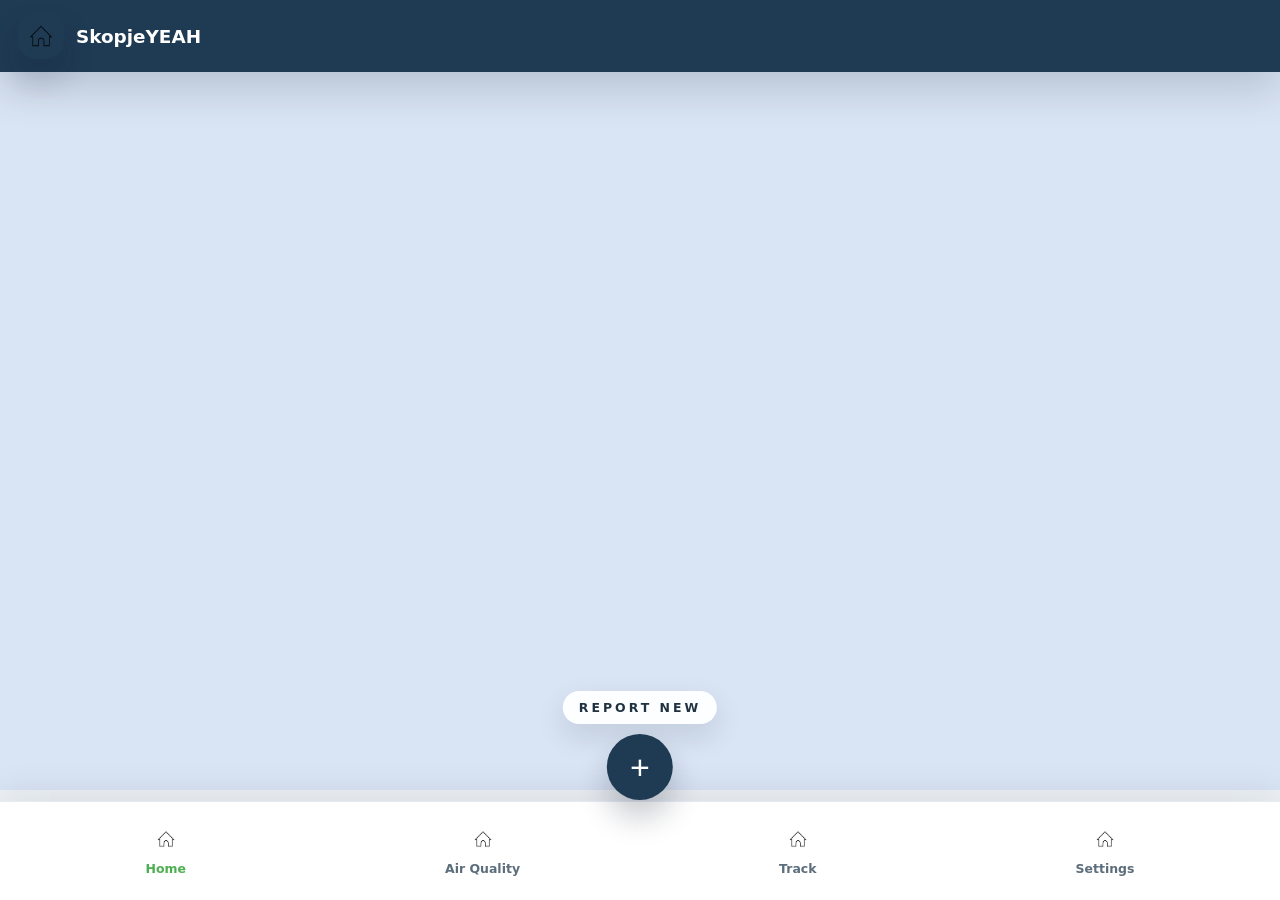
==== index.html @ 0973ab6b "Fix link case sensitivity in index.html" ====
<!DOCTYPE html>
<html>
<head>
    <meta charset="UTF-8">
    <meta name="viewport" content="width=device-width, initial-scale=1.0">
    <title>SkopjeYeah</title>
    <link rel="stylesheet" href="https://unpkg.com/leaflet/dist/leaflet.css" />
    <link rel="stylesheet" href="style.css">
</head>
<body>
    
    <header id="home" class="top-bar">
        <div class="brand">
            <span class="brand-mark"><img src="logo.png"></span>
            <span class="brand-text">SkopjeYEAH</span>
        </div>
    
    </header>

    <div id="map"></div>

    <div class="report-action">
        <div class="report-label">REPORT NEW</div>
        <button id="reportBtn" onclick="openSheet()">+</button>
    </div>

    <footer class="bottom-nav">
        <a href="index.html#home" class="nav-item active"><span class="nav-icon"><img src="home_ico.png" alt="Home"></span><span>Home</span></a>
        <a href="AirQuality.html" class="nav-item"><span class="nav-icon"><img src="air_quality_ico.png" alt="Air Quality"></span><span>Air Quality</span></a>
        <a href="Track.html" class="nav-item"><span class="nav-icon"><img src="track_ico.png" alt="Track"></span><span>Track</span></a>
        <a href="#" class="nav-item"><span class="nav-icon"><img src="settings_ico.png" alt="Settings"></span><span>Settings</span></a>
    </footer>

    <div id="reportSheet" class="sheet hidden">
        <div class="sheet-handle"></div>
        <div class="sheet-header">
            <div>
                <h3 id="sheetTitle">Create New Report</h3>
                <p id="sheetSubTitle" class="sheet-subtitle">Choose a report type</p>
            </div>
            <button class="sheet-close" onclick="closeSheet()">×</button>
        </div>

        <div id="reportSelect" class="report-step">
            <button class="report-type" onclick="selectCategory('Illegal Landfill', this)">
                <span class="report-icon"><img src="landfill_ico.png"></span>
                <span class="report-name">Illegal Landfill</span>
                <span class="report-caption">Report illegal waste disposal</span>
            </button>
            <button class="report-type" onclick="selectCategory('Full Container', this)">
                <span class="report-icon"><img src="dumpster_ico.png"></span>
                <span class="report-name">Mark Dumpster</span>
                <span class="report-caption">Flag (overflowing) public dumpsters</span>
            </button>
        </div>

        <div id="reportFormL" class="report-step hidden">
            <p class="selected-label" id="selectedTypeLabel">Select a report type</p>
            <input id="reportDescriptionL" type="text" placeholder="Describe the location or issue" />
            <label class="checkbox-label"><input id="reportFullCheckboxL" type="checkbox" />Urgent</label>
            <label class="upload-label">
                Add photo
                <input id="reportImageL" type="file" accept="image/*" onchange="previewReportImage(event)" />
            </label>
            <img id="previewImageL" class="preview-image hidden" src="" alt="Report preview" />
            <p class="hint-text">Tap the map to choose the report location.</p>
            <button id="confirmReportBtnL" onclick="confirmReport()">Submit</button>
        </div>

        <div id="reportFormD" class="report-step hidden">
            <p class="selected-label" id="selectedTypeLabelD">Select a report type</p>
            <input id="reportDescriptionD" type="text" placeholder="Describe the location or issue" />
            <label class="checkbox-label"><input id="reportFullCheckboxD" type="checkbox" /> Mark as full</label>
            <p class="hint-text">Tap the map to choose the report location.</p>
            <button id="confirmReportBtnD" onclick="confirmReport()">Submit</button>
        </div>
    </div>

    <script src="https://unpkg.com/leaflet/dist/leaflet.js"></script>
    
    <script src="https://www.gstatic.com/firebasejs/9.23.0/firebase-app-compat.js"></script>
    <script src="https://www.gstatic.com/firebasejs/9.23.0/firebase-firestore-compat.js"></script>
    <script src="https://www.gstatic.com/firebasejs/9.23.0/firebase-analytics-compat.js"></script>
    
    <script>
        const firebaseConfig = {
            apiKey: "AIzaSyC_QZc-m7gmNjaOUFm3xAI6c3KCOE4YghU",
            authDomain: "skopjeyeah.firebaseapp.com",
            projectId: "skopjeyeah",
            storageBucket: "skopjeyeah.firebasestorage.app",
            messagingSenderId: "70994576403",
            appId: "1:70994576403:web:b4c20356fae69c69bfebe6",
            measurementId: "G-T2XG7RFMBR"
        };

        firebase.initializeApp(firebaseConfig);
        const db = firebase.firestore();
        const analytics = firebase.analytics();

        window.db = db;
        window.analytics = analytics;
    </script>

    <script defer src="script.js"></script>

</body>
</html>
---- style.css ----
/* style.css */
body {
  margin: 0;
  padding: 0;
  font-family: 'Inter', system-ui, -apple-system, BlinkMacSystemFont, 'Segoe UI', sans-serif;
  background-color: #eef2f6;
  color: #172937;
}

.top-bar {
  position: fixed;
  top: 0;
  left: 0;
  right: 0;
  height: 72px;
  background: #1f3a53;
  display: flex;
  align-items: center;
  justify-content: space-between;
  padding: 0 18px;
  z-index: 1002;
  box-shadow: 0 18px 42px rgba(15, 23, 42, 0.16);
}

.brand {
  display: flex;
  align-items: center;
  gap: 12px;
}

.brand-mark {
  width: 46px;
  height: 46px;
  border-radius: 18px;
  display: grid;
  place-items: center;
  color: white;
  font-weight: 700;
  box-shadow: 0 18px 32px rgba(15, 23, 42, 0.18);
}

.brand-mark img {
  width: 32px;
  height: 32px;
  object-fit: contain;
}

.brand-text {
  color: white;
  font-size: 1.15rem;
  font-weight: 700;
}

.menu-btn {
  width: 44px;
  height: 44px;
  border: none;
  background: transparent;
  display: flex;
  flex-direction: column;
  justify-content: space-between;
  padding: 10px 0;
  cursor: pointer;
}

.menu-btn span {
  display: block;
  width: 24px;
  height: 3px;
  border-radius: 999px;
  background: white;
}

#map {
  margin-top: 72px;
  height: calc(100vh - 72px - 110px);
  width: 100%;
  background-color: #d9e4f4;
}

.report-action {
  position: fixed;
  left: 50%;
  bottom: 100px;
  transform: translateX(-50%);
  display: flex;
  flex-direction: column;
  align-items: center;
  gap: 10px;
  z-index: 1001;
  pointer-events: none;
}

#reportFormL{
  padding: 5px;
}
#reportFormD {
  padding: 5px;
}
.report-label {
  font-size: 0.78rem;
  letter-spacing: 0.24em;
  text-transform: uppercase;
  font-weight: 800;
  background: rgba(255, 255, 255, 0.95);
  color: #1f3241;
  padding: 9px 16px;
  border-radius: 999px;
  box-shadow: 0 12px 30px rgba(15, 23, 42, 0.12);
  pointer-events: auto;
}

.sheet {
  position: fixed;
  left: 0;
  right: 0;
  bottom: 0;
  width: 100%;
  background: white;
  border-radius: 32px 32px 0 0;
  box-shadow: 0 -16px 40px rgba(15, 23, 42, 0.16);
  z-index: 1100;
  max-height: 80vh;
  overflow: hidden;
  transition: transform 0.24s ease, opacity 0.24s ease;
}

.sheet.hidden {
  transform: translateY(100%);
  opacity: 0;
}

.sheet-handle {
  width: 44px;
  height: 6px;
  background: #d8e3ed;
  border-radius: 999px;
  margin: 12px auto 8px;
}

.sheet-header {
  display: flex;
  justify-content: space-between;
  align-items: flex-start;
  padding: 0 18px 12px;
}

.sheet-header h3 {
  margin: 0;
  font-size: 1.4rem;
}

.sheet-subtitle {
  margin: 6px 0 0;
  color: #5c6d7c;
  font-size: 0.95rem;
}

.sheet-close {
  border: none;
  background: rgba(15, 23, 42, 0.06);
  width: 36px;
  height: 36px;
  border-radius: 50%;
  color: #657785;
  font-size: 1.2rem;
  cursor: pointer;
}

.sheet-close:hover {
  background: rgba(15, 23, 42, 0.12);
}

.upload-label {
  display: block;
  margin: 14px 0 0;
  font-weight: 700;
  color: #172937;
}

.upload-label input[type="file"] {
  display: block;
  margin-top: 10px;
}

.preview-image {
  width: 100%;
  border-radius: 18px;
  margin-top: 14px;
  object-fit: cover;
  max-height: 220px;
}

#reportBtn {
  pointer-events: auto;
  background-color: #1f3a53;
  color: white;
  border: none;
  width: 66px;
  height: 66px;
  border-radius: 50%;
  font-size: 34px;
  cursor: pointer;
  box-shadow: 0 18px 30px rgba(15, 23, 42, 0.22);
  display: flex;
  align-items: center;
  justify-content: center;
  padding: 5px;
}

#reportBtn:hover {
  background-color: #173246;
}

.bottom-nav {
  position: fixed;
  left: 0;
  right: 0;
  bottom: 0;
  height: 98px;
  display: flex;
  justify-content: space-around;
  align-items: center;
  background: white;
  border-top: 1px solid #e6ebf2;
  padding: 0 16px;
  z-index: 1000;
  box-shadow: 0 -10px 32px rgba(15, 23, 42, 0.08);
}

.nav-item {
  display: flex;
  flex-direction: column;
  align-items: center;
  gap: 6px;
  font-size: 0.78rem;
  color: #5c6d7c;
  text-decoration: none;
  font-weight: 700;
}

.nav-item.active {
  color: #4caf50;
}

.nav-icon {
  font-size: 1rem;
}

.nav-icon img {
  width: 24px;
  height: 24px;
  object-fit: contain;
}

.modal {
  display: none;
  position: fixed;
  inset: 0;
  z-index: 1100;
  background-color: rgba(12, 23, 39, 0.52);
  backdrop-filter: blur(12px);
}

.modal-content {
  position: absolute;
  left: 50%;
  top: 50%;
  transform: translate(-50%, -50%);
  width: min(92vw, 420px);
  padding: 28px 22px 22px;
  background: white;
  border-radius: 32px;
  box-shadow: 0 30px 60px rgba(15, 23, 42, 0.18);
}

.close-modal {
  position: absolute;
  top: 18px;
  right: 18px;
  border: none;
  background: rgba(15, 23, 42, 0.06);
  width: 34px;
  height: 34px;
  border-radius: 50%;
  color: #657785;
  font-size: 1.2rem;
  cursor: pointer;
}

.close-modal:hover {
  background: rgba(15, 23, 42, 0.12);
}

.modal-content h3 {
  margin: 0 0 18px;
  font-size: 1.6rem;
  letter-spacing: -0.03em;
  color: #172937;
}

.report-step {
  display: grid;
  gap: 16px;
  padding: 0 5px;
}

.report-step:first-of-type {
  grid-template-columns: repeat(2, minmax(0, 1fr));
}

.report-type {
  display: grid;
  gap: 10px;
  padding: 20px 18px;
  margin: 5px;
  border: 1px solid #e5ebf5;
  border-radius: 24px;
  background: #f8fbff;
  box-shadow: 0 18px 35px rgba(15, 23, 42, 0.08);
  color: #1f4258;
  text-align: left;
  cursor: pointer;
  width: calc(100% - 10px);
  transition: transform 0.2s ease, background-color 0.2s ease, border-color 0.2s ease;
}

.report-type:hover,
.report-type.selected {
  background: #d0f5df;
  transform: translateY(-2px);
  border-color: #b5d7f2;
}

.report-type.selected {
  box-shadow: 0 24px 40px rgba(15, 23, 42, 0.12);
}

.report-icon {
  font-size: 1.4rem;
}

.report-icon img {
  width: 32px;
  height: 32px;
  object-fit: contain;
}

.report-name {
  font-size: 1rem;
  font-weight: 700;
}

.report-caption {
  margin-top: 4px;
  font-size: 0.9rem;
  color: #5e7186;
}

.selected-label {
  margin: 0;
  font-size: 0.94rem;
  font-weight: 700;
  color: #172937;
}

.modal-content input[type="text"] {
  width: 100%;
  padding: 14px 16px;
  border: 1px solid #d9dfea;
  border-radius: 16px;
  font-size: 1rem;
  color: #172937;
}

.checkbox-label {
  display: flex;
  align-items: center;
  gap: 12px;
  margin-top: 12px;
  font-size: 0.95rem;
  font-weight: 700;
  color: #172937;
}

.checkbox-label input {
  width: 18px;
  height: 18px;
}

.hint-text {
  margin: 6px 0 0;
  font-size: 0.92rem;
  color: #6d7d8d;
}

#confirmReportBtn {
  width: 100%;
  padding: 16px 18px;
  margin-top: 16px;
  border: none;
  border-radius: 18px;
  background: #4caf50;
  color: white;
  font-size: 1rem;
  font-weight: 700;
  cursor: pointer;
}

#confirmReportBtn:hover {
  background: #3f9d42;
}

.pin-icon {
  position: relative;
  display: flex;
  flex-direction: column;
  align-items: center;
  color: var(--pin-color, #42a5f5);
}

.pin-badge {
  width: 36px;
  height: 36px;
  border-radius: 16px;
  display: grid;
  place-items: center;
  color: white;
  background: var(--pin-color, #42a5f5);
  font-size: 12px;
  box-shadow: 0 12px 24px rgba(15, 23, 42, 0.18);
}

.pin-tail {
  width: 14px;
  height: 14px;
  border-radius: 4px;
  background: var(--pin-color, #42a5f5);
  transform: rotate(45deg);
  margin-top: -4px;
}

.pin-icon.urgent .pin-badge {
  box-shadow: 0 0 0 4px rgba(244, 67, 54, 0.22);
}

.bottom-nav a.active .nav-icon,
.bottom-nav a.active {
  color: #4caf50;
}

.bottom-nav a:hover {
  color: #4caf50;
}

.hidden {
  display: none;
}

.aq-details {
    max-width: 940px;
    margin: 16px auto 90px;
    padding: 18px 16px;
    background-color: #ffffff;
    border-radius: 16px;
    box-shadow: 0 12px 28px rgba(0, 0, 0, 0.08);
    color: #1c2a35;
}

.aq-details h2 {
    margin-top: 0;
    font-size: 1.4rem;
}

.track-page {
  padding: 18px 16px 120px;
  margin-top: 72px;
}

.track-intro {
  display: flex;
  flex-direction: column;
  gap: 10px;
  margin-bottom: 20px;
}

.track-intro h1 {
  margin: 0;
  font-size: 1.8rem;
}

.track-intro p {
  margin: 0;
  color: #5c6d7c;
}

.track-list {
  display: grid;
  gap: 16px;
}

.track-card {
  background: white;
  border-radius: 22px;
  padding: 18px;
  box-shadow: 0 20px 45px rgba(15, 23, 42, 0.08);
}

.track-card h3 {
  margin: 0 0 10px;
  font-size: 1.1rem;
}

.track-card p {
  margin: 0;
  color: #5c6d7c;
}

.status-bar {
  height: 12px;
  border-radius: 999px;
  background: #e6edf6;
  overflow: hidden;
  margin: 14px 0;
}

.status-fill {
  height: 100%;
  border-radius: 999px;
  background: linear-gradient(90deg, #4caf50 0%, #8bc34a 100%);
  transition: width 0.25s ease;
}

.track-meta {
  display: flex;
  justify-content: space-between;
  gap: 16px;
  margin-top: 10px;
  color: #5c6d7c;
  font-size: 0.92rem;
}

.loading-card {
  padding: 24px;
  background: white;
  border-radius: 24px;
  text-align: center;
  color: #5c6d7c;
  box-shadow: 0 20px 45px rgba(15, 23, 42, 0.08);
}

.aq-summary {
    display: flex;
    align-items: center;
    gap: 12px;
    margin: 12px 0;
    flex-wrap: wrap;
}

.aq-value {
    font-size: 1.2rem;
    font-weight: 700;
    color: #d95f0e;
}

.aq-details ul {
    margin: 12px 0;
    padding-left: 18px;
}

.aq-details p {
    margin: 0;
    line-height: 1.6;
}
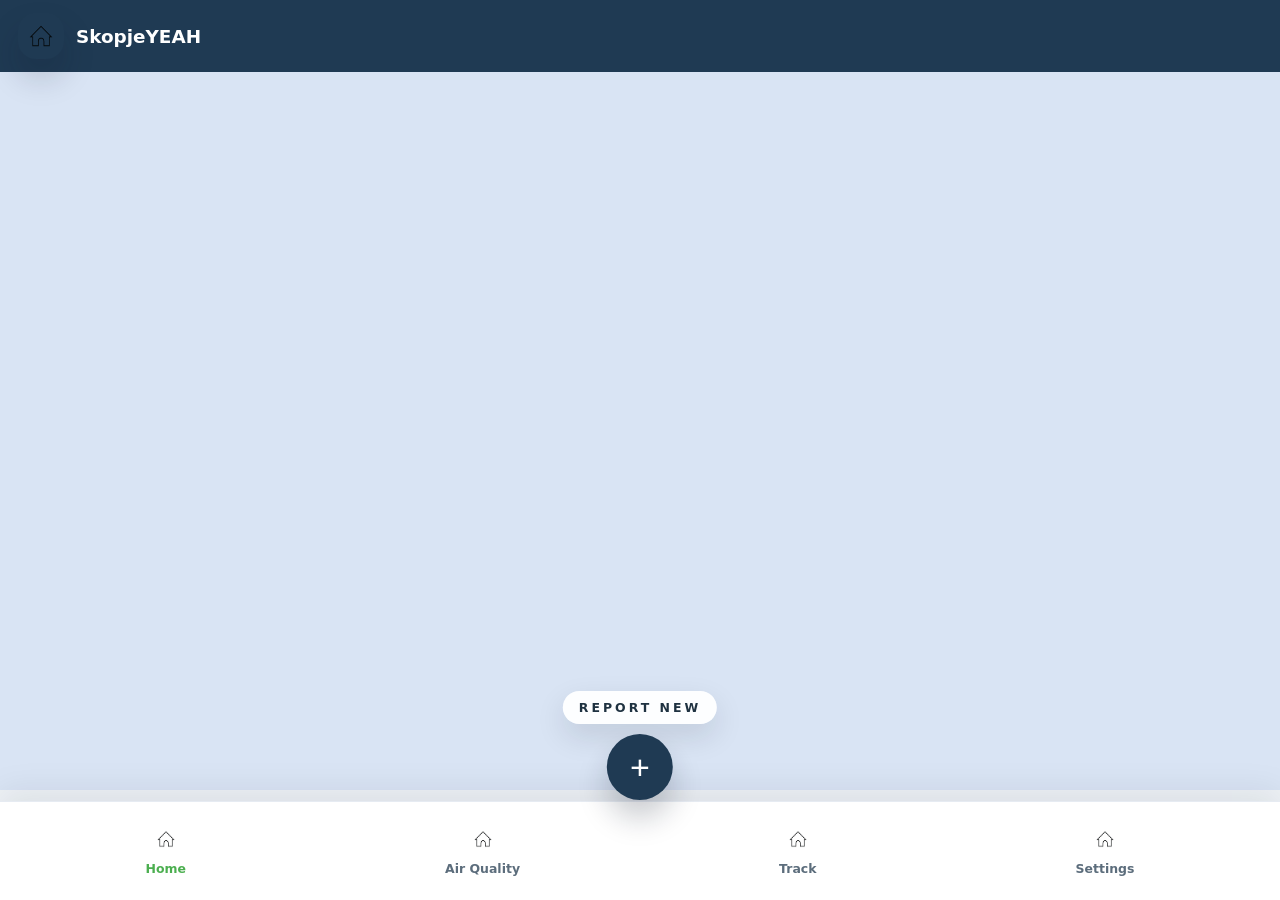
==== commit b3dcf7f7: "Fix links and add report success message" ====
--- a/index.html
+++ b/index.html
@@ -25,10 +25,10 @@
     </div>
 
     <footer class="bottom-nav">
-        <a href="index.html#home" class="nav-item active"><span class="nav-icon"><img src="home_ico.png" alt="Home"></span><span>Home</span></a>
+        <a href="INDEX.html#home" class="nav-item active"><span class="nav-icon"><img src="home_ico.png" alt="Home"></span><span>Home</span></a>
         <a href="AirQuality.html" class="nav-item"><span class="nav-icon"><img src="air_quality_ico.png" alt="Air Quality"></span><span>Air Quality</span></a>
         <a href="Track.html" class="nav-item"><span class="nav-icon"><img src="track_ico.png" alt="Track"></span><span>Track</span></a>
-        <a href="#" class="nav-item"><span class="nav-icon"><img src="settings_ico.png" alt="Settings"></span><span>Settings</span></a>
+        <a href="settings.html" class="nav-item"><span class="nav-icon"><img src="settings_ico.png" alt="Settings"></span><span>Settings</span></a>
     </footer>
 
     <div id="reportSheet" class="sheet hidden">
@@ -57,6 +57,16 @@
         <div id="reportFormL" class="report-step hidden">
             <p class="selected-label" id="selectedTypeLabel">Select a report type</p>
             <input id="reportDescriptionL" type="text" placeholder="Describe the location or issue" />
+            <div class="severity-group">
+                <button type="button" class="severity-button" onclick="setLandfillTag('Near School', this)">Near School</button>
+                <button type="button" class="severity-button" onclick="setLandfillTag('Near River', this)">Near River</button>
+            </div>
+            <div class="range-group">
+                <span>Early Stage</span>
+                <input id="reportSeverityL" type="range" min="1" max="100" value="30" oninput="updateSeverityLabel(this.value)" />
+                <span>Large</span>
+            </div>
+            <div class="severity-label"><span id="severityValue">30</span>% severity</div>
             <label class="checkbox-label"><input id="reportFullCheckboxL" type="checkbox" />Urgent</label>
             <label class="upload-label">
                 Add photo
@@ -73,6 +83,22 @@
             <label class="checkbox-label"><input id="reportFullCheckboxD" type="checkbox" /> Mark as full</label>
             <p class="hint-text">Tap the map to choose the report location.</p>
             <button id="confirmReportBtnD" onclick="confirmReport()">Submit</button>
+        </div>
+    </div>
+
+    <div id="reportSuccessSheet" class="sheet hidden success-sheet">
+        <div class="sheet-handle"></div>
+        <div class="sheet-header">
+            <div>
+                <h3>Report Submitted</h3>
+                <p class="sheet-subtitle">Successfully sent to the city team.</p>
+            </div>
+            <button class="sheet-close" onclick="closeSuccessSheet()">×</button>
+        </div>
+        <div class="success-card">
+            <div class="success-icon">✓</div>
+            <h2>Report Submitted Successfully!</h2>
+            <button class="primary-btn" onclick="gotoTrack()">Track Now</button>
         </div>
     </div>
 
@@ -105,4 +131,3 @@
 
 </body>
 </html>
-
--- a/style.css
+++ b/style.css
@@ -19,7 +19,6 @@
   justify-content: space-between;
   padding: 0 18px;
   z-index: 1002;
-  box-shadow: 0 18px 42px rgba(15, 23, 42, 0.16);
 }
 
 .brand {
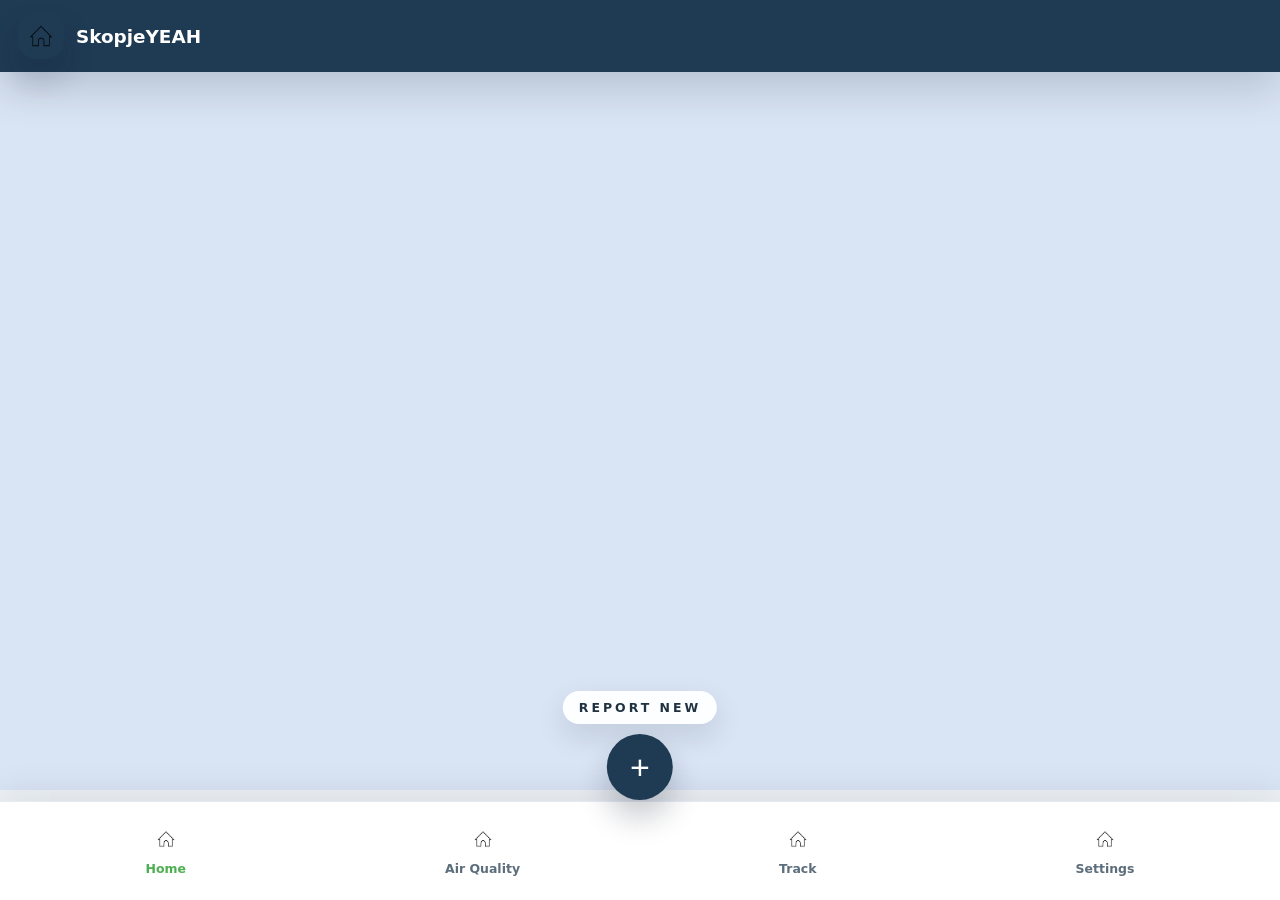
==== commit d65aa3b5: "Rename INDEX.html to index.html" ====
--- a/index.html
+++ b/index.html
@@ -128,6 +128,18 @@
     </script>
 
     <script defer src="script.js"></script>
-
+<script>
+        // Check if the user is in our custom App
+        const isApp = navigator.userAgent.includes("SkopjeYEAH-App");
+        
+        if (!isApp) {
+            document.documentElement.innerHTML = `
+                <body style="display:flex; justify-content:center; align-items:center; height:100vh; font-family:sans-serif;">
+                    <div style="text-align:center;">
+                        <h1>SkopjeYEAH App Required</h1>
+                        <p>This map and air quality data are only available in the official app.</p>
+                        <a href="https://your-download-link.com">Download the App</a>
+                    </div>
 </body>
 </html>
+
--- a/style.css
+++ b/style.css
@@ -19,6 +19,7 @@
   justify-content: space-between;
   padding: 0 18px;
   z-index: 1002;
+  box-shadow: 0 18px 42px rgba(15, 23, 42, 0.16);
 }
 
 .brand {
@@ -298,6 +299,269 @@
   color: #172937;
 }
 
+.severity-group {
+  display: flex;
+  gap: 10px;
+  flex-wrap: wrap;
+}
+
+.severity-button {
+  flex: 1;
+  min-width: 120px;
+  padding: 12px 14px;
+  border: 1px solid #cfd8e6;
+  border-radius: 14px;
+  background: #f8fbff;
+  color: #172937;
+  font-weight: 700;
+  cursor: pointer;
+  transition: background 0.2s ease, border-color 0.2s ease;
+}
+
+.severity-button.active,
+.severity-button:hover {
+  border-color: #84c046;
+  background: #e9f7e8;
+}
+
+.range-group {
+  display: flex;
+  gap: 12px;
+  align-items: center;
+}
+
+.range-group input[type="range"] {
+  flex: 1;
+}
+
+.severity-label {
+  font-weight: 700;
+  color: #172937;
+}
+
+.primary-btn {
+  width: 100%;
+  padding: 16px 18px;
+  margin-top: 16px;
+  border: none;
+  border-radius: 18px;
+  background: #4caf50;
+  color: white;
+  font-size: 1rem;
+  font-weight: 700;
+  cursor: pointer;
+}
+
+.primary-btn:hover {
+  background: #3f9d42;
+}
+
+.success-card {
+  padding: 24px 20px 32px;
+  text-align: center;
+  display: grid;
+  gap: 18px;
+}
+
+.success-icon {
+  width: 86px;
+  height: 86px;
+  margin: 0 auto;
+  border-radius: 50%;
+  background: #4caf50;
+  color: white;
+  font-size: 3rem;
+  display: grid;
+  place-items: center;
+}
+
+.aq-popup {
+  position: fixed;
+  inset: 0;
+  z-index: 1200;
+  background: rgba(15, 23, 42, 0.5);
+  display: grid;
+  align-items: end;
+  justify-items: center;
+}
+
+.aq-popup.hidden {
+  display: none;
+}
+
+.aq-popup-card {
+  width: 100%;
+  max-width: 100vw;
+  border-radius: 32px 32px 0 0;
+  background: white;
+  padding: 22px 18px 28px;
+  box-shadow: 0 -16px 40px rgba(15, 23, 42, 0.16);
+}
+
+.aq-popup {
+  position: fixed;
+  inset: 0;
+  z-index: 1200;
+  background: rgba(15, 23, 42, 0.5);
+  display: grid;
+  align-items: end;
+  justify-items: center;
+  padding: 0;
+}
+
+.aq-slider-wrapper {
+  display: grid;
+  gap: 10px;
+  margin: 18px 0;
+}
+
+.aq-slider-labels {
+  display: flex;
+  justify-content: space-between;
+  color: #5c6d7c;
+  font-size: 0.9rem;
+  font-weight: 700;
+}
+
+.aq-color-slider {
+  width: 100%;
+  height: 12px;
+  border-radius: 999px;
+  background: linear-gradient(90deg, #4caf50 0%, #ffeb3b 50%, #f44336 100%);
+  -webkit-appearance: none;
+  appearance: none;
+  outline: none;
+}
+
+.aq-color-slider::-webkit-slider-thumb,
+.aq-color-slider::-moz-range-thumb {
+  width: 18px;
+  height: 18px;
+  border-radius: 50%;
+  background: #fff;
+  border: 2px solid rgba(0, 0, 0, 0.18);
+  cursor: default;
+}
+
+.aq-popup-summary {
+  display: flex;
+  justify-content: space-between;
+  align-items: center;
+  gap: 16px;
+  margin: 18px 0;
+}
+
+.aq-value {
+  min-width: 96px;
+  padding: 18px;
+  border-radius: 24px;
+  background: #fff6b2;
+  font-size: 2rem;
+  font-weight: 800;
+  text-align: center;
+}
+
+.aq-popup-status,
+.aq-popup-update {
+  margin: 0;
+  font-weight: 700;
+  color: #172937;
+}
+
+.aq-popup-list {
+  list-style: none;
+  margin: 0;
+  padding: 0;
+  display: grid;
+  gap: 10px;
+}
+
+.aq-popup-list li {
+  padding: 12px 14px;
+  border-radius: 18px;
+  background: #f4f8ff;
+  color: #1f4258;
+}
+
+.settings-page {
+  margin-top: 94px;
+  padding: 16px;
+}
+
+.settings-panel {
+  width: min(96vw, 420px);
+  margin: 0 auto;
+  display: grid;
+  gap: 16px;
+}
+
+.settings-card,
+.report-card {
+  background: white;
+  border-radius: 24px;
+  box-shadow: 0 18px 34px rgba(15, 23, 42, 0.08);
+  padding: 18px;
+}
+
+.settings-card h2,
+.report-card h2 {
+  margin: 0 0 12px;
+}
+
+.report-card p,
+.settings-card p {
+  margin: 8px 0 0;
+  color: #5c6d7c;
+}
+
+.report-card .status-pill {
+  display: inline-flex;
+  padding: 8px 12px;
+  border-radius: 999px;
+  background: #eef8f3;
+  color: #276b34;
+  font-weight: 700;
+  margin-top: 10px;
+}
+
+.report-actions {
+  display: flex;
+  gap: 10px;
+  flex-wrap: wrap;
+  margin-top: 12px;
+}
+
+input[type="text"],
+input[type="password"],
+input[type="range"] {
+  width: 100%;
+  border: 1px solid #d9dfea;
+  border-radius: 16px;
+  padding: 14px 16px;
+  font-size: 1rem;
+  color: #172937;
+  background: white;
+  box-sizing: border-box;
+}
+
+.report-actions button {
+  padding: 10px 12px;
+  border: none;
+  border-radius: 14px;
+  cursor: pointer;
+  font-weight: 700;
+}
+
+.report-actions button.status-button {
+  background: #e5f1ff;
+  color: #1f4f8b;
+}
+
+.report-actions button.status-button:hover {
+  background: #cfe6ff;
+}
+
+
 .report-step {
   display: grid;
   gap: 16px;
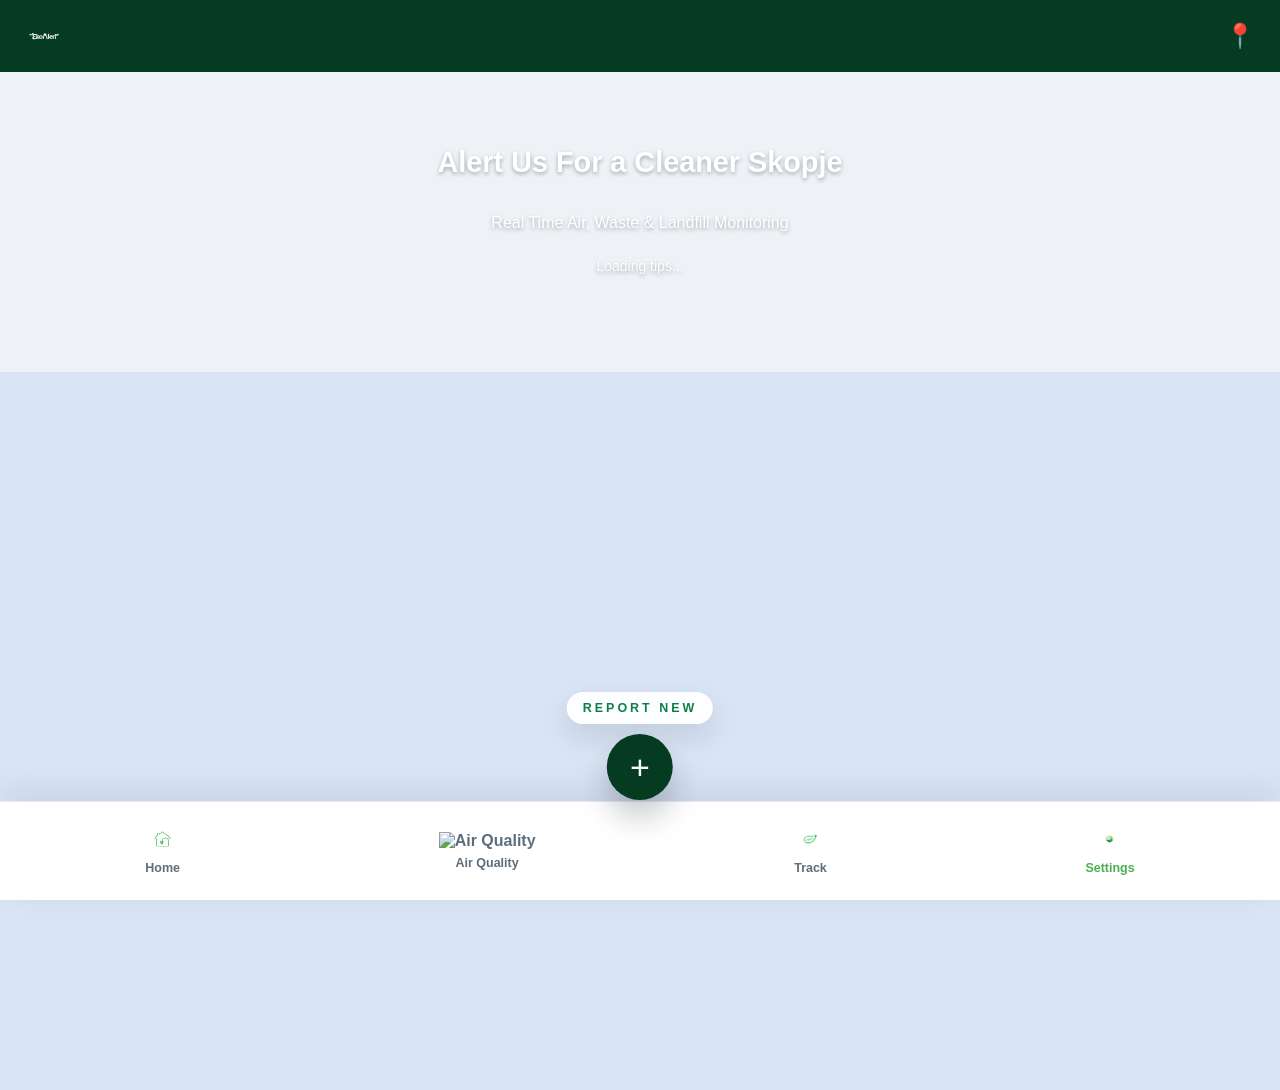
==== commit 4613c355: "Add files via upload" ====
--- a/index.html
+++ b/index.html
@@ -6,37 +6,44 @@
     <title>SkopjeYeah</title>
     <link rel="stylesheet" href="https://unpkg.com/leaflet/dist/leaflet.css" />
     <link rel="stylesheet" href="style.css">
+    <script src="i18n.js" defer></script>
 </head>
 <body>
     
     <header id="home" class="top-bar">
         <div class="brand">
-            <span class="brand-mark"><img src="logo.png"></span>
-            <span class="brand-text">SkopjeYEAH</span>
+            <span class="brand-mark"><img src="logo.svg" height="60px"></span>
         </div>
-    
+        <button onclick="requestUserLocation()" class="location-btn" title="Find My Location">📍</button>
+    </header>
+
+ <header id="hero">
+        <h1 data-i18n="heroTitle">Alert Us For a Cleaner Skopje</h1>
+        <p data-i18n="heroSubtitle">Real Time Air, Waste & Landfill Monitoring</p>
+        <div id="rotating-info" class="rotating-info">Loading tips...</div>
     </header>
 
     <div id="map"></div>
+    <div id="localAqBanner" class="local-aq-banner hidden"></div>
 
     <div class="report-action">
-        <div class="report-label">REPORT NEW</div>
+        <div class="report-label" data-i18n="reportNew">REPORT NEW</div>
         <button id="reportBtn" onclick="openSheet()">+</button>
     </div>
 
     <footer class="bottom-nav">
-        <a href="INDEX.html#home" class="nav-item active"><span class="nav-icon"><img src="home_ico.png" alt="Home"></span><span>Home</span></a>
-        <a href="AirQuality.html" class="nav-item"><span class="nav-icon"><img src="air_quality_ico.png" alt="Air Quality"></span><span>Air Quality</span></a>
-        <a href="Track.html" class="nav-item"><span class="nav-icon"><img src="track_ico.png" alt="Track"></span><span>Track</span></a>
-        <a href="settings.html" class="nav-item"><span class="nav-icon"><img src="settings_ico.png" alt="Settings"></span><span>Settings</span></a>
+        <a href="index.html#home" class="nav-item"><span class="nav-icon"><img src="home_ico.svg" alt="Home"></span><span data-i18n="home">Home</span></a>
+        <a href="AirQuality.html" class="nav-item"><span class="nav-icon"><img src="air_quality_ico.svg" alt="Air Quality"></span><span data-i18n="airQuality">Air Quality</span></a>
+        <a href="Track.html" class="nav-item"><span class="nav-icon"><img src="track_ico.svg" alt="Track"></span><span data-i18n="track">Track</span></a>
+        <a href="settings.html" class="nav-item active"><span class="nav-icon"><img src="settings_ico.svg" alt="Settings"></span><span data-i18n="settings">Settings</span></a>
     </footer>
 
     <div id="reportSheet" class="sheet hidden">
         <div class="sheet-handle"></div>
         <div class="sheet-header">
             <div>
-                <h3 id="sheetTitle">Create New Report</h3>
-                <p id="sheetSubTitle" class="sheet-subtitle">Choose a report type</p>
+                <h3 id="sheetTitle" data-i18n="createNewReport">Create New Report</h3>
+                <p id="sheetSubTitle" class="sheet-subtitle" data-i18n="chooseReportType">Choose a report type</p>
             </div>
             <button class="sheet-close" onclick="closeSheet()">×</button>
         </div>
@@ -44,45 +51,60 @@
         <div id="reportSelect" class="report-step">
             <button class="report-type" onclick="selectCategory('Illegal Landfill', this)">
                 <span class="report-icon"><img src="landfill_ico.png"></span>
-                <span class="report-name">Illegal Landfill</span>
-                <span class="report-caption">Report illegal waste disposal</span>
+                <span class="report-name" data-i18n="reportTypeIllegalLandfill">Illegal Landfill</span>
+                <span class="report-caption" data-i18n="reportCaptionLandfill">Report illegal waste disposal</span>
             </button>
             <button class="report-type" onclick="selectCategory('Full Container', this)">
                 <span class="report-icon"><img src="dumpster_ico.png"></span>
-                <span class="report-name">Mark Dumpster</span>
-                <span class="report-caption">Flag (overflowing) public dumpsters</span>
+                <span class="report-name" data-i18n="reportTypeFullContainer">Mark Dumpster</span>
+                <span class="report-caption" data-i18n="reportCaptionDumpster">Flag (overflowing) public dumpsters</span>
             </button>
         </div>
 
         <div id="reportFormL" class="report-step hidden">
-            <p class="selected-label" id="selectedTypeLabel">Select a report type</p>
-            <input id="reportDescriptionL" type="text" placeholder="Describe the location or issue" />
+            <p class="selected-label" id="selectedTypeLabel" data-i18n="selectReportType">Select a report type</p>
+            <input id="reportDescriptionL" type="text" placeholder="Describe the location or issue" data-i18n-placeholder="describeLocation" />
             <div class="severity-group">
-                <button type="button" class="severity-button" onclick="setLandfillTag('Near School', this)">Near School</button>
-                <button type="button" class="severity-button" onclick="setLandfillTag('Near River', this)">Near River</button>
+                <button type="button" class="severity-button" onclick="setLandfillTag('Near School', this)" data-i18n="nearSchool">Near School</button>
+                <button type="button" class="severity-button" onclick="setLandfillTag('Near River', this)" data-i18n="nearRiver">Near River</button>
             </div>
-            <div class="range-group">
-                <span>Early Stage</span>
-                <input id="reportSeverityL" type="range" min="1" max="100" value="30" oninput="updateSeverityLabel(this.value)" />
-                <span>Large</span>
+            <div class="severity-bar-section">
+                <div class="severity-bar-header">
+                    <h3 data-i18n="setSeverity">Set Severity</h3>
+                </div>
+                <div class="range-group severity-range-group">
+                    <span data-i18n="earlyStage">Early Stage</span>
+                    <input id="reportSeverityL" type="range" min="1" max="100" value="30" oninput="updateSeverityLabel(this.value)" />
+                    <span data-i18n="large">Large</span>
+                </div>
+                <div class="severity-legend">
+                    <span>&lt; 10 m²</span>
+                    <span>100 - 1,000 m²</span>
+                    <span>1,000 - 10,000 m²</span>
+                </div>
             </div>
-            <div class="severity-label"><span id="severityValue">30</span>% severity</div>
-            <label class="checkbox-label"><input id="reportFullCheckboxL" type="checkbox" />Urgent</label>
-            <label class="upload-label">
-                Add photo
-                <input id="reportImageL" type="file" accept="image/*" onchange="previewReportImage(event)" />
+            <div class="severity-label"><span id="severityValue">30</span>% <span data-i18n="severity">severity</span></div>
+            <label class="checkbox-label"><input id="reportFullCheckboxL" type="checkbox" /><span data-i18n="urgent">Urgent</span></label>
+            <label class="upload-label" data-i18n="addPhoto">
+                Add photo or take one
+                <input id="reportImageL" type="file" accept="image/*" capture="environment" onchange="handleReportImageInput(event)" />
             </label>
-            <img id="previewImageL" class="preview-image hidden" src="" alt="Report preview" />
-            <p class="hint-text">Tap the map to choose the report location.</p>
-            <button id="confirmReportBtnL" onclick="confirmReport()">Submit</button>
+            <img class="preview-image hidden" src="" alt="Report preview" />
+            <p class="hint-text" data-i18n="reportLocationHint">Tap the map to choose the report location.</p>
+            <button id="confirmReportBtnL" onclick="confirmReport()" data-i18n="submit">Submit</button>
         </div>
 
         <div id="reportFormD" class="report-step hidden">
-            <p class="selected-label" id="selectedTypeLabelD">Select a report type</p>
-            <input id="reportDescriptionD" type="text" placeholder="Describe the location or issue" />
-            <label class="checkbox-label"><input id="reportFullCheckboxD" type="checkbox" /> Mark as full</label>
-            <p class="hint-text">Tap the map to choose the report location.</p>
-            <button id="confirmReportBtnD" onclick="confirmReport()">Submit</button>
+            <p class="selected-label" id="selectedTypeLabelD" data-i18n="selectReportType">Select a report type</p>
+            <input id="reportDescriptionD" type="text" placeholder="Describe the location or issue" data-i18n-placeholder="describeLocation" />
+            <label class="checkbox-label"><input id="reportFullCheckboxD" type="checkbox" /> <span data-i18n="markAsFull">Mark as full</span></label>
+            <label class="upload-label" data-i18n="addPhoto">
+                Add photo or take one
+                <input id="reportImageD" type="file" accept="image/*" capture="environment" onchange="handleReportImageInput(event)" />
+            </label>
+            <img class="preview-image hidden" src="" alt="Report preview" />
+            <p class="hint-text" data-i18n="reportLocationHint">Tap the map to choose the report location.</p>
+            <button id="confirmReportBtnD" onclick="confirmReport()" data-i18n="submit">Submit</button>
         </div>
     </div>
 
@@ -90,15 +112,15 @@
         <div class="sheet-handle"></div>
         <div class="sheet-header">
             <div>
-                <h3>Report Submitted</h3>
-                <p class="sheet-subtitle">Successfully sent to the city team.</p>
+                <h3 data-i18n="reportSubmitted">Report Submitted</h3>
+                <p class="sheet-subtitle" data-i18n="successSentToCity">Successfully sent to the city team.</p>
             </div>
             <button class="sheet-close" onclick="closeSuccessSheet()">×</button>
         </div>
         <div class="success-card">
             <div class="success-icon">✓</div>
-            <h2>Report Submitted Successfully!</h2>
-            <button class="primary-btn" onclick="gotoTrack()">Track Now</button>
+            <h2 data-i18n="reportSubmittedSuccess">Report Submitted Successfully!</h2>
+            <button class="primary-btn" onclick="gotoTrack()" data-i18n="reportTrackNow">Track Now</button>
         </div>
     </div>
 
@@ -128,18 +150,6 @@
     </script>
 
     <script defer src="script.js"></script>
-<script>
-        // Check if the user is in our custom App
-        const isApp = navigator.userAgent.includes("SkopjeYEAH-App");
-        
-        if (!isApp) {
-            document.documentElement.innerHTML = `
-                <body style="display:flex; justify-content:center; align-items:center; height:100vh; font-family:sans-serif;">
-                    <div style="text-align:center;">
-                        <h1>SkopjeYEAH App Required</h1>
-                        <p>This map and air quality data are only available in the official app.</p>
-                        <a href="https://your-download-link.com">Download the App</a>
-                    </div>
 </body>
 </html>
 
--- a/style.css
+++ b/style.css
@@ -5,7 +5,37 @@
   font-family: 'Inter', system-ui, -apple-system, BlinkMacSystemFont, 'Segoe UI', sans-serif;
   background-color: #eef2f6;
   color: #172937;
-}
+  font-family: "Fredoka", sans-serif;
+}
+
+html {
+  font-size: var(--base-font-size, 16px);
+}
+
+#hero{
+  font-family: "Fredoka", sans-serif;
+  background-image: url('heder.png');
+  background-size: cover;
+  background-position: center;
+  height: 200px;
+  padding-top: 100px;
+  margin-bottom: 40px;
+  display: flex;
+  flex-direction: column;
+  align-items: center;
+  justify-content: center;
+  color: white;
+  text-shadow: 0 2px 4px rgba(0,0,0,0.3);
+  text-align: center;
+}
+
+.rotating-info {
+  margin-top: 10px;
+  font-size: 14px;
+  opacity: 0.9;
+}
+
+
 
 .top-bar {
   position: fixed;
@@ -13,42 +43,19 @@
   left: 0;
   right: 0;
   height: 72px;
-  background: #1f3a53;
+  background:#053b21;;
   display: flex;
   align-items: center;
   justify-content: space-between;
   padding: 0 18px;
   z-index: 1002;
-  box-shadow: 0 18px 42px rgba(15, 23, 42, 0.16);
-}
-
-.brand {
-  display: flex;
-  align-items: center;
-  gap: 12px;
-}
+}
+
 
 .brand-mark {
-  width: 46px;
-  height: 46px;
-  border-radius: 18px;
-  display: grid;
-  place-items: center;
-  color: white;
-  font-weight: 700;
-  box-shadow: 0 18px 32px rgba(15, 23, 42, 0.18);
-}
-
-.brand-mark img {
-  width: 32px;
-  height: 32px;
-  object-fit: contain;
-}
-
-.brand-text {
-  color: white;
-  font-size: 1.15rem;
-  font-weight: 700;
+  background-color: #053b21;
+  height: 70px;
+  width: auto;
 }
 
 .menu-btn {
@@ -61,6 +68,25 @@
   justify-content: space-between;
   padding: 10px 0;
   cursor: pointer;
+}
+
+.location-btn {
+  width: 44px;
+  height: 44px;
+  border: none;
+  background: transparent;
+  color: white;
+  font-size: 24px;
+  cursor: pointer;
+  border-radius: 50%;
+  display: flex;
+  align-items: center;
+  justify-content: center;
+  transition: background 0.2s ease;
+}
+
+.location-btn:hover {
+  background: rgba(255, 255, 255, 0.1);
 }
 
 .menu-btn span {
@@ -103,7 +129,7 @@
   text-transform: uppercase;
   font-weight: 800;
   background: rgba(255, 255, 255, 0.95);
-  color: #1f3241;
+  color: #0c8048;
   padding: 9px 16px;
   border-radius: 999px;
   box-shadow: 0 12px 30px rgba(15, 23, 42, 0.12);
@@ -193,7 +219,7 @@
 
 #reportBtn {
   pointer-events: auto;
-  background-color: #1f3a53;
+  background-color: #053b21;;
   color: white;
   border: none;
   width: 66px;
@@ -334,10 +360,53 @@
   flex: 1;
 }
 
+.severity-bar-section {
+  display: grid;
+  gap: 12px;
+  padding: 10px 0 0;
+}
+
+.severity-bar-header h3 {
+  margin: 0;
+  font-size: 1rem;
+  font-weight: 800;
+  color: #172937;
+}
+
+.severity-legend {
+  display: flex;
+  justify-content: space-between;
+  gap: 10px;
+  font-size: 0.85rem;
+  color: #5c6d7c;
+  margin-top: 6px;
+}
+
+.severity-legend span {
+  flex: 1;
+  text-align: center;
+}
+
 .severity-label {
   font-weight: 700;
   color: #172937;
 }
+
+.local-aq-banner,
+.aq-info-notice {
+  max-width: 940px;
+  margin: 16px auto;
+  padding: 14px 18px;
+  border-radius: 20px;
+  color: #ffffff;
+  font-weight: 700;
+  box-shadow: 0 12px 28px rgba(0, 0, 0, 0.08);
+}
+
+.aq-info-notice {
+  background: #4caf50;
+}
+
 
 .primary-btn {
   width: 100%;
@@ -480,7 +549,7 @@
   padding: 12px 14px;
   border-radius: 18px;
   background: #f4f8ff;
-  color: #1f4258;
+  color: #0c8048;
 }
 
 .settings-page {
@@ -539,7 +608,7 @@
   border-radius: 16px;
   padding: 14px 16px;
   font-size: 1rem;
-  color: #172937;
+  color: #0c8048;
   background: white;
   box-sizing: border-box;
 }
@@ -554,7 +623,7 @@
 
 .report-actions button.status-button {
   background: #e5f1ff;
-  color: #1f4f8b;
+  color: #0c8048;
 }
 
 .report-actions button.status-button:hover {
@@ -581,7 +650,7 @@
   border-radius: 24px;
   background: #f8fbff;
   box-shadow: 0 18px 35px rgba(15, 23, 42, 0.08);
-  color: #1f4258;
+  color: #0c8048;
   text-align: left;
   cursor: pointer;
   width: calc(100% - 10px);
@@ -624,7 +693,7 @@
   margin: 0;
   font-size: 0.94rem;
   font-weight: 700;
-  color: #172937;
+  color: #0c8048;
 }
 
 .modal-content input[type="text"] {
@@ -633,7 +702,7 @@
   border: 1px solid #d9dfea;
   border-radius: 16px;
   font-size: 1rem;
-  color: #172937;
+  color: #0c8048;
 }
 
 .checkbox-label {
@@ -643,7 +712,7 @@
   margin-top: 12px;
   font-size: 0.95rem;
   font-weight: 700;
-  color: #172937;
+  color: #0c8048;
 }
 
 .checkbox-label input {
@@ -799,7 +868,7 @@
   justify-content: space-between;
   gap: 16px;
   margin-top: 10px;
-  color: #5c6d7c;
+  color: #0c8048;
   font-size: 0.92rem;
 }
 
@@ -808,7 +877,7 @@
   background: white;
   border-radius: 24px;
   text-align: center;
-  color: #5c6d7c;
+  color: #0c8048;
   box-shadow: 0 20px 45px rgba(15, 23, 42, 0.08);
 }
 
@@ -833,7 +902,214 @@
 
 .aq-details p {
     margin: 0;
-    line-height: 1.6;
-}
-
-
+}
+
+/* Settings Page Styles */
+.settings-page {
+  padding: 20px;
+  max-width: 100%;
+  overflow-y: auto;
+  margin-top: 72px;
+  margin-bottom: 110px;
+  background-color: #f5f8fc;
+  min-height: calc(100vh - 182px);
+}
+
+.settings-panel {
+  display: grid;
+  gap: 20px;
+  max-width: 600px;
+  margin: 0 auto;
+}
+
+.settings-card {
+  background: white;
+  border-radius: 20px;
+  padding: 20px;
+  box-shadow: 0 12px 30px rgba(15, 23, 42, 0.08);
+}
+
+.settings-card h2 {
+  margin: 0 0 8px;
+  font-size: 1.25rem;
+  color: #0c8048;
+}
+
+.settings-card p {
+  margin: 0 0 16px;
+  color: #0c8048;
+  font-size: 0.95rem;
+}
+
+.settings-options {
+  display: grid;
+  grid-template-columns: repeat(auto-fit, minmax(100px, 1fr));
+  gap: 10px;
+}
+
+.setting-btn {
+  padding: 12px 16px;
+  border: 2px solid #d9dfea;
+  border-radius: 12px;
+  background: white;
+  color: #0c804837;
+  font-weight: 600;
+  font-size: 0.95rem;
+  cursor: pointer;
+  transition: all 0.2s ease;
+}
+
+.setting-btn:hover {
+  border-color: #0c8048;
+  background: #f0f5f9;
+}
+
+.setting-btn.active {
+  border-color: #4caf50;
+  background: #e9f7e8;
+  color: #2d6d27;
+  font-weight: 700;
+}
+
+.settings-toggles {
+  display: grid;
+  gap: 12px;
+}
+
+.toggle-label {
+  display: flex;
+  align-items: center;
+  gap: 12px;
+  padding: 12px 16px;
+  border: 1px solid #e0e6f0;
+  border-radius: 12px;
+  background: #fafbfd;
+  cursor: pointer;
+  font-weight: 500;
+  color: #0c8048;
+  transition: all 0.2s ease;
+}
+
+.toggle-label:hover {
+  background: #f0f5f9;
+  border-color: #d0dae8;
+}
+
+.toggle-label input[type="checkbox"] {
+  width: 20px;
+  height: 20px;
+  cursor: pointer;
+  accent-color: #4caf50;
+}
+
+.toggle-label input[type="checkbox"]:checked + span {
+  font-weight: 600;
+  color: #2d6d27;
+}
+
+/* Text size responsive styling */
+:root {
+  --base-font-size: 16px;
+}
+
+body {
+  font-size: var(--base-font-size);
+}
+
+h1 { font-size: calc(var(--base-font-size) * 1.8); }
+h2 { font-size: calc(var(--base-font-size) * 1.4); }
+h3 { font-size: calc(var(--base-font-size) * 1.2); }
+p { font-size: var(--base-font-size); }
+
+/* Settings input field styling */
+.settings-card input[type="password"],
+.settings-card input[type="text"] {
+  width: 100%;
+  padding: 12px 16px;
+  margin: 8px 0;
+  border: 1px solid #d9dfea;
+  border-radius: 12px;
+  font-size: var(--base-font-size);
+  color: #172937;
+}
+
+.settings-card input[type="password"]:focus,
+.settings-card input[type="text"]:focus {
+  outline: none;
+  border-color: #4caf50;
+  box-shadow: 0 0 0 3px rgba(76, 175, 80, 0.1);
+}
+
+.report-card {
+  background: white;
+  border-radius: 16px;
+  padding: 16px;
+  margin: 12px 0;
+  border-left: 4px solid #4caf50;
+  box-shadow: 0 4px 12px #053b21;
+}
+
+.report-card h2 {
+  margin: 0 0 8px;
+  font-size: 1.1rem;
+}
+
+.report-card p {
+  margin: 6px 0;
+  color: #5c6d7c;
+  font-size: 0.95rem;
+}
+
+.status-pill {
+  display: inline-block;
+  padding: 4px 12px;
+  border-radius: 16px;
+  background: #e3f2fd;
+  color: #0c8048;
+  font-size: 0.85rem;
+  font-weight: 600;
+}
+
+.report-actions {
+  display: flex;
+  gap: 8px;
+  margin-top: 12px;
+  flex-wrap: wrap;
+}
+
+.status-button {
+  flex: 1;
+  min-width: 100px;
+  padding: 8px 12px;
+  border: 1px solid #d9dfea;
+  border-radius: 10px;
+  background: white;
+  color: #0c8048;
+  font-size: 0.85rem;
+  font-weight: 600;
+  cursor: pointer;
+  transition: all 0.2s ease;
+}
+
+.status-button:hover {
+  border-color: #4caf50;
+  background: #e9f7e8;
+  color: #2d6d27;
+}
+
+/* Responsive adjustments for settings */
+@media (max-width: 480px) {
+  .settings-options {
+    grid-template-columns: repeat(2, 1fr);
+  }
+  
+  .settings-card {
+    padding: 16px;
+  }
+  
+  .toggle-label {
+    padding: 10px 12px;
+  }
+}
+
+
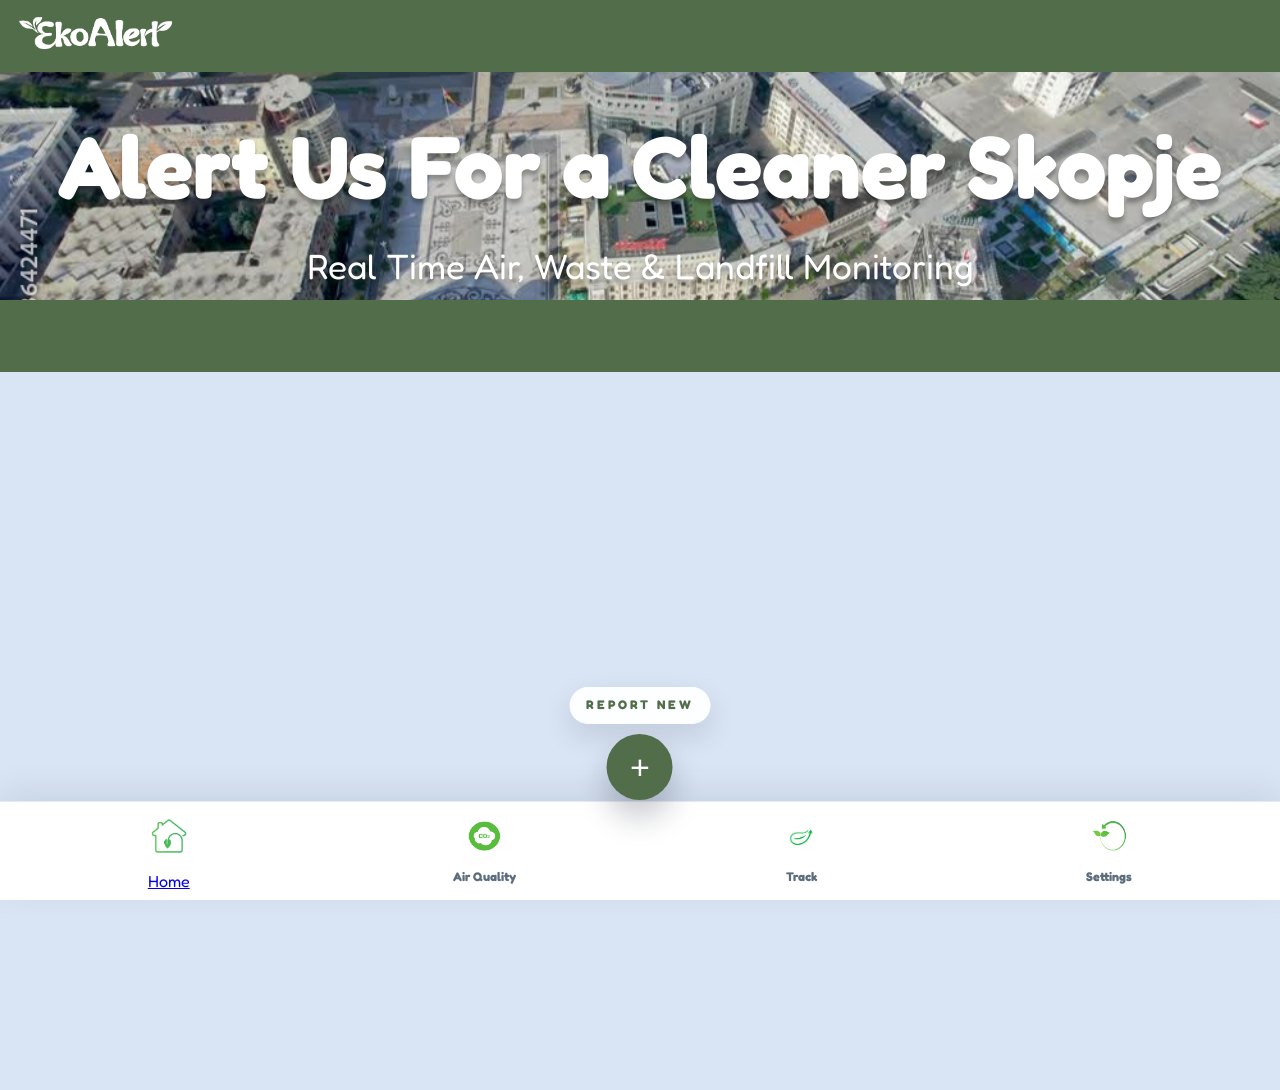
==== commit 044ebce0: "Add files via upload" ====
--- a/index.html
+++ b/index.html
@@ -6,25 +6,24 @@
     <title>SkopjeYeah</title>
     <link rel="stylesheet" href="https://unpkg.com/leaflet/dist/leaflet.css" />
     <link rel="stylesheet" href="style.css">
-    <script src="i18n.js" defer></script>
+    <script src="i18n.js"></script>
+    <link rel="stylesheet" href="https://fonts.googleapis.com/css?family=Fredoka">
 </head>
 <body>
     
     <header id="home" class="top-bar">
         <div class="brand">
-            <span class="brand-mark"><img src="logo.svg" height="60px"></span>
+            <span class="brand-mark"><img src="logo.png" height="40px"></span>
         </div>
-        <button onclick="requestUserLocation()" class="location-btn" title="Find My Location">📍</button>
+    
     </header>
-
- <header id="hero">
-        <h1 data-i18n="heroTitle">Alert Us For a Cleaner Skopje</h1>
-        <p data-i18n="heroSubtitle">Real Time Air, Waste & Landfill Monitoring</p>
-        <div id="rotating-info" class="rotating-info">Loading tips...</div>
+    
+    <header id="hero">
+        <h1 class="heroh1" data-i18n="heroTitle">Alert Us For a Cleaner Skopje</h1>
+        <p class="herop" data-i18n="heroSubtitle">Real Time Air, Waste & Landfill Monitoring</p>
     </header>
 
     <div id="map"></div>
-    <div id="localAqBanner" class="local-aq-banner hidden"></div>
 
     <div class="report-action">
         <div class="report-label" data-i18n="reportNew">REPORT NEW</div>
@@ -32,10 +31,10 @@
     </div>
 
     <footer class="bottom-nav">
-        <a href="index.html#home" class="nav-item"><span class="nav-icon"><img src="home_ico.svg" alt="Home"></span><span data-i18n="home">Home</span></a>
+        <a href="index.html#home" class="nav-item><span class="nav-icon"><img src="home_ico.svg" alt="Home"></span><span data-i18n="home">Home</span></a>
         <a href="AirQuality.html" class="nav-item"><span class="nav-icon"><img src="air_quality_ico.svg" alt="Air Quality"></span><span data-i18n="airQuality">Air Quality</span></a>
         <a href="Track.html" class="nav-item"><span class="nav-icon"><img src="track_ico.svg" alt="Track"></span><span data-i18n="track">Track</span></a>
-        <a href="settings.html" class="nav-item active"><span class="nav-icon"><img src="settings_ico.svg" alt="Settings"></span><span data-i18n="settings">Settings</span></a>
+        <a href="settings.html" class="nav-item"><span class="nav-icon"><img src="settings_ico.svg" alt="Settings"></span><span data-i18n="settings">Settings</span></a>
     </footer>
 
     <div id="reportSheet" class="sheet hidden">
@@ -50,59 +49,49 @@
 
         <div id="reportSelect" class="report-step">
             <button class="report-type" onclick="selectCategory('Illegal Landfill', this)">
-                <span class="report-icon"><img src="landfill_ico.png"></span>
+                <span class="report-icon"><img src="landfill.svg"></span>
                 <span class="report-name" data-i18n="reportTypeIllegalLandfill">Illegal Landfill</span>
                 <span class="report-caption" data-i18n="reportCaptionLandfill">Report illegal waste disposal</span>
             </button>
             <button class="report-type" onclick="selectCategory('Full Container', this)">
-                <span class="report-icon"><img src="dumpster_ico.png"></span>
+                <span class="report-icon"><img src="dumpsters.svg"></span>
                 <span class="report-name" data-i18n="reportTypeFullContainer">Mark Dumpster</span>
                 <span class="report-caption" data-i18n="reportCaptionDumpster">Flag (overflowing) public dumpsters</span>
             </button>
         </div>
 
         <div id="reportFormL" class="report-step hidden">
-            <p class="selected-label" id="selectedTypeLabel" data-i18n="selectReportType">Select a report type</p>
+            <p class="selected-label" id="selectedTypeLabel" data-i18n="reportSelectLabel">Select a report type</p>
             <input id="reportDescriptionL" type="text" placeholder="Describe the location or issue" data-i18n-placeholder="describeLocation" />
             <div class="severity-group">
                 <button type="button" class="severity-button" onclick="setLandfillTag('Near School', this)" data-i18n="nearSchool">Near School</button>
                 <button type="button" class="severity-button" onclick="setLandfillTag('Near River', this)" data-i18n="nearRiver">Near River</button>
             </div>
-            <div class="severity-bar-section">
-                <div class="severity-bar-header">
-                    <h3 data-i18n="setSeverity">Set Severity</h3>
-                </div>
-                <div class="range-group severity-range-group">
-                    <span data-i18n="earlyStage">Early Stage</span>
-                    <input id="reportSeverityL" type="range" min="1" max="100" value="30" oninput="updateSeverityLabel(this.value)" />
-                    <span data-i18n="large">Large</span>
-                </div>
-                <div class="severity-legend">
-                    <span>&lt; 10 m²</span>
-                    <span>100 - 1,000 m²</span>
-                    <span>1,000 - 10,000 m²</span>
-                </div>
+            <div class="range-group">
+                <span data-i18n="earlyStage">Early Stage</span>
+                <input id="reportSeverityL" type="range" min="1" max="100" value="30" oninput="updateSeverityLabel(this.value)" />
+                <span data-i18n="large">Large</span>
             </div>
             <div class="severity-label"><span id="severityValue">30</span>% <span data-i18n="severity">severity</span></div>
             <label class="checkbox-label"><input id="reportFullCheckboxL" type="checkbox" /><span data-i18n="urgent">Urgent</span></label>
-            <label class="upload-label" data-i18n="addPhoto">
-                Add photo or take one
-                <input id="reportImageL" type="file" accept="image/*" capture="environment" onchange="handleReportImageInput(event)" />
+            <label class="upload-label">
+                <input id="reportImageL" type="file" accept="image/*" onchange="handleReportImageInput(event)" />
+                <span data-i18n="addPhoto">Add Photo</span>
             </label>
-            <img class="preview-image hidden" src="" alt="Report preview" />
+            <img id="previewImageL" class="preview-image hidden" src="" alt="Report preview" />
             <p class="hint-text" data-i18n="reportLocationHint">Tap the map to choose the report location.</p>
             <button id="confirmReportBtnL" onclick="confirmReport()" data-i18n="submit">Submit</button>
         </div>
 
         <div id="reportFormD" class="report-step hidden">
-            <p class="selected-label" id="selectedTypeLabelD" data-i18n="selectReportType">Select a report type</p>
+            <p class="selected-label" id="selectedTypeLabelD" data-i18n="reportSelectLabel">Select a report type</p>
             <input id="reportDescriptionD" type="text" placeholder="Describe the location or issue" data-i18n-placeholder="describeLocation" />
-            <label class="checkbox-label"><input id="reportFullCheckboxD" type="checkbox" /> <span data-i18n="markAsFull">Mark as full</span></label>
-            <label class="upload-label" data-i18n="addPhoto">
-                Add photo or take one
-                <input id="reportImageD" type="file" accept="image/*" capture="environment" onchange="handleReportImageInput(event)" />
+            <label class="checkbox-label"><input id="reportFullCheckboxD" type="checkbox" /><span data-i18n="markAsFull">Mark as full</span></label>
+            <label class="upload-label">
+                <input id="reportImageD" type="file" accept="image/*" onchange="handleReportImageInput(event)" />
+                <span data-i18n="addPhoto">Add Photo</span>
             </label>
-            <img class="preview-image hidden" src="" alt="Report preview" />
+            <img id="previewImageD" class="preview-image hidden" src="" alt="Report preview" />
             <p class="hint-text" data-i18n="reportLocationHint">Tap the map to choose the report location.</p>
             <button id="confirmReportBtnD" onclick="confirmReport()" data-i18n="submit">Submit</button>
         </div>
@@ -124,10 +113,9 @@
         </div>
     </div>
 
-    <script src="https://unpkg.com/leaflet/dist/leaflet.js"></script>
-    
     <script src="https://www.gstatic.com/firebasejs/9.23.0/firebase-app-compat.js"></script>
     <script src="https://www.gstatic.com/firebasejs/9.23.0/firebase-firestore-compat.js"></script>
+    <script src="https://unpkg.com/leaflet/dist/leaflet.js"></script>
     <script src="https://www.gstatic.com/firebasejs/9.23.0/firebase-analytics-compat.js"></script>
     
     <script>
--- a/style.css
+++ b/style.css
@@ -2,10 +2,11 @@
 body {
   margin: 0;
   padding: 0;
-  font-family: 'Inter', system-ui, -apple-system, BlinkMacSystemFont, 'Segoe UI', sans-serif;
-  background-color: #eef2f6;
-  color: #172937;
   font-family: "Fredoka", sans-serif;
+  background-color: #526d49;
+  color: white;
+  font-size: 1rem;
+  line-height: 1.5;
 }
 
 html {
@@ -14,21 +15,29 @@
 
 #hero{
   font-family: "Fredoka", sans-serif;
-  background-image: url('heder.png');
+  background-image: url(heder.png);
   background-size: cover;
   background-position: center;
   height: 200px;
+  width: 100%;
   padding-top: 100px;
-  margin-bottom: 40px;
-  display: flex;
+  margin-bottom: 0px;
+  padding-bottom: 0%;
   flex-direction: column;
-  align-items: center;
-  justify-content: center;
   color: white;
-  text-shadow: 0 2px 4px rgba(0,0,0,0.3);
+  text-shadow: 0 5px 4px rgba(0,0,0,0.3);
   text-align: center;
-}
-
+  overflow: auto;
+}
+
+.heroh1 {
+  margin: 0;
+  font-size: 5.5rem;
+}
+.herop {
+  margin: 8px 0 0;
+  font-size: 2.2rem;
+}
 .rotating-info {
   margin-top: 10px;
   font-size: 14px;
@@ -43,7 +52,7 @@
   left: 0;
   right: 0;
   height: 72px;
-  background:#053b21;;
+  background:#526d49;;
   display: flex;
   align-items: center;
   justify-content: space-between;
@@ -53,8 +62,8 @@
 
 
 .brand-mark {
-  background-color: #053b21;
-  height: 70px;
+  background-color: #526d49;
+  height: 10%;
   width: auto;
 }
 
@@ -129,7 +138,7 @@
   text-transform: uppercase;
   font-weight: 800;
   background: rgba(255, 255, 255, 0.95);
-  color: #0c8048;
+  color: #526d49;
   padding: 9px 16px;
   border-radius: 999px;
   box-shadow: 0 12px 30px rgba(15, 23, 42, 0.12);
@@ -169,11 +178,13 @@
   justify-content: space-between;
   align-items: flex-start;
   padding: 0 18px 12px;
+  color: #526d49;
 }
 
 .sheet-header h3 {
   margin: 0;
   font-size: 1.4rem;
+  color: #526d49;
 }
 
 .sheet-subtitle {
@@ -201,7 +212,7 @@
   display: block;
   margin: 14px 0 0;
   font-weight: 700;
-  color: #172937;
+  color: #526d49;
 }
 
 .upload-label input[type="file"] {
@@ -219,7 +230,7 @@
 
 #reportBtn {
   pointer-events: auto;
-  background-color: #053b21;;
+  background-color: #526d49;;
   color: white;
   border: none;
   width: 66px;
@@ -235,7 +246,7 @@
 }
 
 #reportBtn:hover {
-  background-color: #173246;
+  background-color: #526d49;
 }
 
 .bottom-nav {
@@ -258,24 +269,21 @@
   display: flex;
   flex-direction: column;
   align-items: center;
-  gap: 6px;
+  gap: 3px;
   font-size: 0.78rem;
   color: #5c6d7c;
   text-decoration: none;
   font-weight: 700;
 }
 
-.nav-item.active {
-  color: #4caf50;
-}
 
 .nav-icon {
   font-size: 1rem;
 }
 
 .nav-icon img {
-  width: 24px;
-  height: 24px;
+  width: 43px;
+  height: 43px;
   object-fit: contain;
 }
 
@@ -309,7 +317,7 @@
   width: 34px;
   height: 34px;
   border-radius: 50%;
-  color: #657785;
+  color: #bdd1b6;
   font-size: 1.2rem;
   cursor: pointer;
 }
@@ -338,7 +346,7 @@
   border: 1px solid #cfd8e6;
   border-radius: 14px;
   background: #f8fbff;
-  color: #172937;
+  color: #526d49;
   font-weight: 700;
   cursor: pointer;
   transition: background 0.2s ease, border-color 0.2s ease;
@@ -346,7 +354,7 @@
 
 .severity-button.active,
 .severity-button:hover {
-  border-color: #84c046;
+  border-color: #526d49;
   background: #e9f7e8;
 }
 
@@ -370,7 +378,7 @@
   margin: 0;
   font-size: 1rem;
   font-weight: 800;
-  color: #172937;
+  color: #526d49;
 }
 
 .severity-legend {
@@ -389,7 +397,7 @@
 
 .severity-label {
   font-weight: 700;
-  color: #172937;
+  color: #526d49;
 }
 
 .local-aq-banner,
@@ -404,7 +412,7 @@
 }
 
 .aq-info-notice {
-  background: #4caf50;
+  background: #526d49;
 }
 
 
@@ -414,7 +422,7 @@
   margin-top: 16px;
   border: none;
   border-radius: 18px;
-  background: #4caf50;
+  background: #526d49;
   color: white;
   font-size: 1rem;
   font-weight: 700;
@@ -422,7 +430,7 @@
 }
 
 .primary-btn:hover {
-  background: #3f9d42;
+  background: #526d49;
 }
 
 .success-card {
@@ -437,7 +445,7 @@
   height: 86px;
   margin: 0 auto;
   border-radius: 50%;
-  background: #4caf50;
+  background: #526d49;
   color: white;
   font-size: 3rem;
   display: grid;
@@ -549,7 +557,7 @@
   padding: 12px 14px;
   border-radius: 18px;
   background: #f4f8ff;
-  color: #0c8048;
+  color: #526d49;
 }
 
 .settings-page {
@@ -570,11 +578,13 @@
   border-radius: 24px;
   box-shadow: 0 18px 34px rgba(15, 23, 42, 0.08);
   padding: 18px;
+  color: #526d49;
 }
 
 .settings-card h2,
 .report-card h2 {
   margin: 0 0 12px;
+  color: #526d49;
 }
 
 .report-card p,
@@ -588,7 +598,7 @@
   padding: 8px 12px;
   border-radius: 999px;
   background: #eef8f3;
-  color: #276b34;
+  color: #526d49;
   font-weight: 700;
   margin-top: 10px;
 }
@@ -608,7 +618,7 @@
   border-radius: 16px;
   padding: 14px 16px;
   font-size: 1rem;
-  color: #0c8048;
+  color: #526d49;
   background: white;
   box-sizing: border-box;
 }
@@ -623,7 +633,7 @@
 
 .report-actions button.status-button {
   background: #e5f1ff;
-  color: #0c8048;
+  color: #526d49;
 }
 
 .report-actions button.status-button:hover {
@@ -650,7 +660,7 @@
   border-radius: 24px;
   background: #f8fbff;
   box-shadow: 0 18px 35px rgba(15, 23, 42, 0.08);
-  color: #0c8048;
+  color: #526d49;
   text-align: left;
   cursor: pointer;
   width: calc(100% - 10px);
@@ -673,8 +683,8 @@
 }
 
 .report-icon img {
-  width: 32px;
-  height: 32px;
+  width: 40px;
+  height: 40px;
   object-fit: contain;
 }
 
@@ -693,7 +703,7 @@
   margin: 0;
   font-size: 0.94rem;
   font-weight: 700;
-  color: #0c8048;
+  color: #526d49;
 }
 
 .modal-content input[type="text"] {
@@ -702,7 +712,7 @@
   border: 1px solid #d9dfea;
   border-radius: 16px;
   font-size: 1rem;
-  color: #0c8048;
+  color: #526d49;
 }
 
 .checkbox-label {
@@ -712,7 +722,7 @@
   margin-top: 12px;
   font-size: 0.95rem;
   font-weight: 700;
-  color: #0c8048;
+  color: #526d49;
 }
 
 .checkbox-label input {
@@ -732,7 +742,7 @@
   margin-top: 16px;
   border: none;
   border-radius: 18px;
-  background: #4caf50;
+  background: #526d49;
   color: white;
   font-size: 1rem;
   font-weight: 700;
@@ -740,7 +750,7 @@
 }
 
 #confirmReportBtn:hover {
-  background: #3f9d42;
+  background: #526d49;
 }
 
 .pin-icon {
@@ -778,11 +788,11 @@
 
 .bottom-nav a.active .nav-icon,
 .bottom-nav a.active {
-  color: #4caf50;
+  color: #526d49;
 }
 
 .bottom-nav a:hover {
-  color: #4caf50;
+  color: #526d49;
 }
 
 .hidden {
@@ -796,7 +806,7 @@
     background-color: #ffffff;
     border-radius: 16px;
     box-shadow: 0 12px 28px rgba(0, 0, 0, 0.08);
-    color: #1c2a35;
+    color: #526d49;
 }
 
 .aq-details h2 {
@@ -807,12 +817,14 @@
 .track-page {
   padding: 18px 16px 120px;
   margin-top: 72px;
+  color: white;
 }
 
 .track-intro {
   display: flex;
   flex-direction: column;
   gap: 10px;
+  color: white;
   margin-bottom: 20px;
 }
 
@@ -845,7 +857,7 @@
 
 .track-card p {
   margin: 0;
-  color: #5c6d7c;
+  color: #526d49;
 }
 
 .status-bar {
@@ -868,7 +880,7 @@
   justify-content: space-between;
   gap: 16px;
   margin-top: 10px;
-  color: #0c8048;
+  color: #526d49;
   font-size: 0.92rem;
 }
 
@@ -877,7 +889,7 @@
   background: white;
   border-radius: 24px;
   text-align: center;
-  color: #0c8048;
+  color: #526d49;
   box-shadow: 0 20px 45px rgba(15, 23, 42, 0.08);
 }
 
@@ -932,12 +944,12 @@
 .settings-card h2 {
   margin: 0 0 8px;
   font-size: 1.25rem;
-  color: #0c8048;
+  color: #526d49;
 }
 
 .settings-card p {
   margin: 0 0 16px;
-  color: #0c8048;
+  color: #526d49;
   font-size: 0.95rem;
 }
 
@@ -960,14 +972,14 @@
 }
 
 .setting-btn:hover {
-  border-color: #0c8048;
+  border-color: #526d49;
   background: #f0f5f9;
 }
 
 .setting-btn.active {
-  border-color: #4caf50;
+  border-color: #526d49;
   background: #e9f7e8;
-  color: #2d6d27;
+  color: #526d49;
   font-weight: 700;
 }
 
@@ -986,7 +998,7 @@
   background: #fafbfd;
   cursor: pointer;
   font-weight: 500;
-  color: #0c8048;
+  color: #526d49;
   transition: all 0.2s ease;
 }
 
@@ -999,12 +1011,12 @@
   width: 20px;
   height: 20px;
   cursor: pointer;
-  accent-color: #4caf50;
+  accent-color: #526d49;
 }
 
 .toggle-label input[type="checkbox"]:checked + span {
   font-weight: 600;
-  color: #2d6d27;
+  color: #526d49;
 }
 
 /* Text size responsive styling */
@@ -1030,13 +1042,13 @@
   border: 1px solid #d9dfea;
   border-radius: 12px;
   font-size: var(--base-font-size);
-  color: #172937;
+  color: #526d49;
 }
 
 .settings-card input[type="password"]:focus,
 .settings-card input[type="text"]:focus {
   outline: none;
-  border-color: #4caf50;
+  border-color: #526d49;
   box-shadow: 0 0 0 3px rgba(76, 175, 80, 0.1);
 }
 
@@ -1045,7 +1057,7 @@
   border-radius: 16px;
   padding: 16px;
   margin: 12px 0;
-  border-left: 4px solid #4caf50;
+  border-left: 4px solid #a1b999;
   box-shadow: 0 4px 12px #053b21;
 }
 
@@ -1065,7 +1077,7 @@
   padding: 4px 12px;
   border-radius: 16px;
   background: #e3f2fd;
-  color: #0c8048;
+  color: #526d49;
   font-size: 0.85rem;
   font-weight: 600;
 }
@@ -1092,9 +1104,9 @@
 }
 
 .status-button:hover {
-  border-color: #4caf50;
+  border-color: #526d49;
   background: #e9f7e8;
-  color: #2d6d27;
+  color: #526d49;
 }
 
 /* Responsive adjustments for settings */
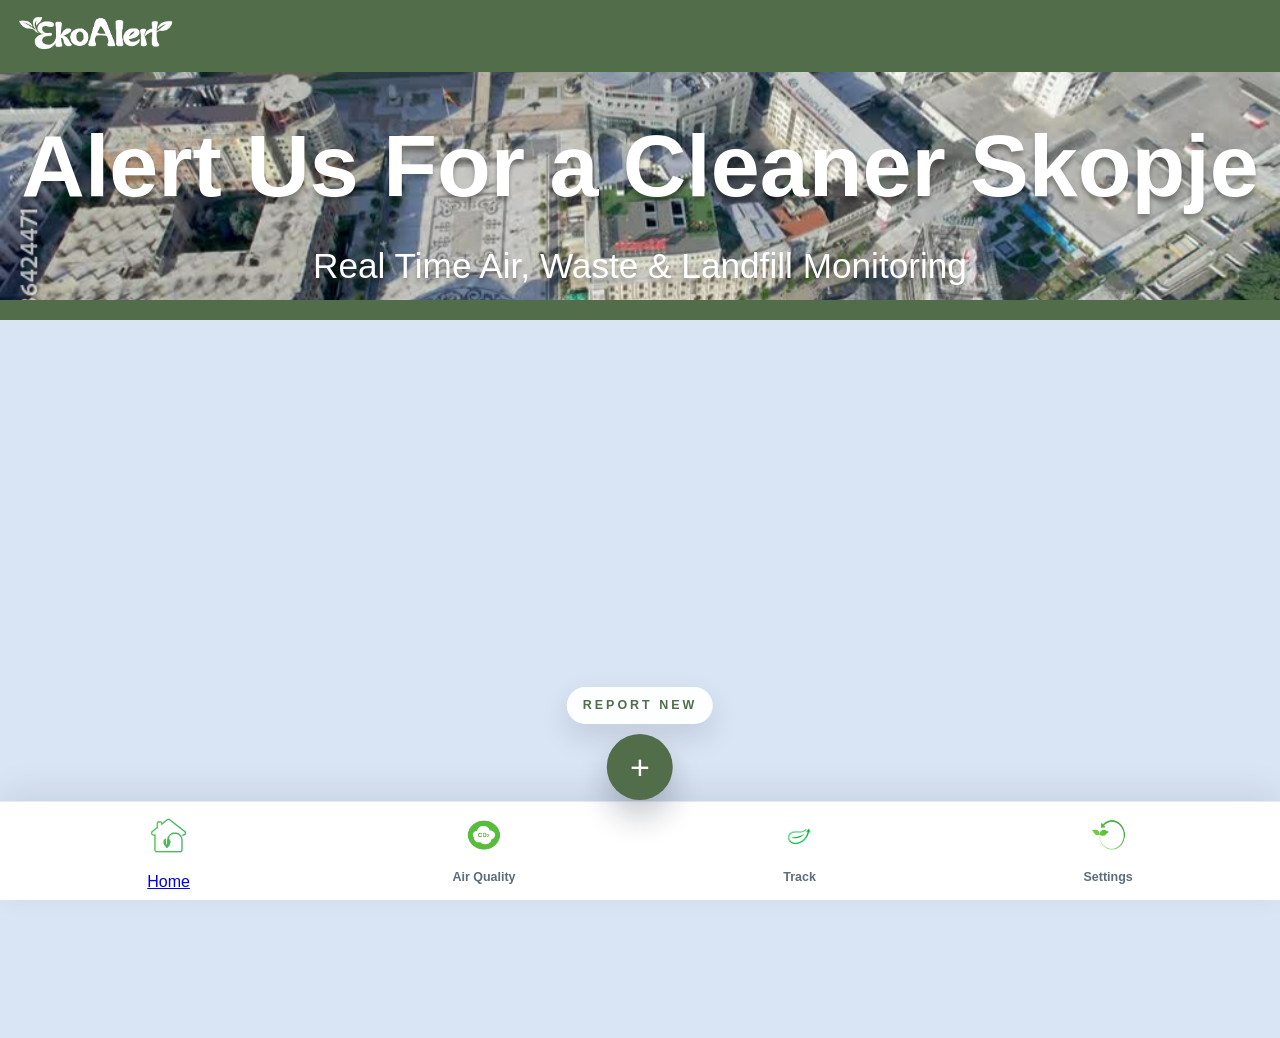
==== commit a450af80: "Add files via upload" ====
--- a/index.html
+++ b/index.html
@@ -7,13 +7,13 @@
     <link rel="stylesheet" href="https://unpkg.com/leaflet/dist/leaflet.css" />
     <link rel="stylesheet" href="style.css">
     <script src="i18n.js"></script>
-    <link rel="stylesheet" href="https://fonts.googleapis.com/css?family=Fredoka">
+    <link rel="stylesheet" href="https://fonts.google.com/specimen/Comfortaa">
 </head>
 <body>
     
     <header id="home" class="top-bar">
         <div class="brand">
-            <span class="brand-mark"><img src="logo.png" height="40px"></span>
+            <span class="brand-mark" href="index.html#home"><img src="logo.png" height="40px"></span>
         </div>
     
     </header>
--- a/style.css
+++ b/style.css
@@ -2,7 +2,7 @@
 body {
   margin: 0;
   padding: 0;
-  font-family: "Fredoka", sans-serif;
+  font-family: "Comfortaa", sans-serif;
   background-color: #526d49;
   color: white;
   font-size: 1rem;
@@ -14,7 +14,7 @@
 }
 
 #hero{
-  font-family: "Fredoka", sans-serif;
+  font-family: "Comfortaa", sans-serif;
   background-image: url(heder.png);
   background-size: cover;
   background-position: center;
@@ -107,7 +107,7 @@
 }
 
 #map {
-  margin-top: 72px;
+  margin-top: 20px;
   height: calc(100vh - 72px - 110px);
   width: 100%;
   background-color: #d9e4f4;
